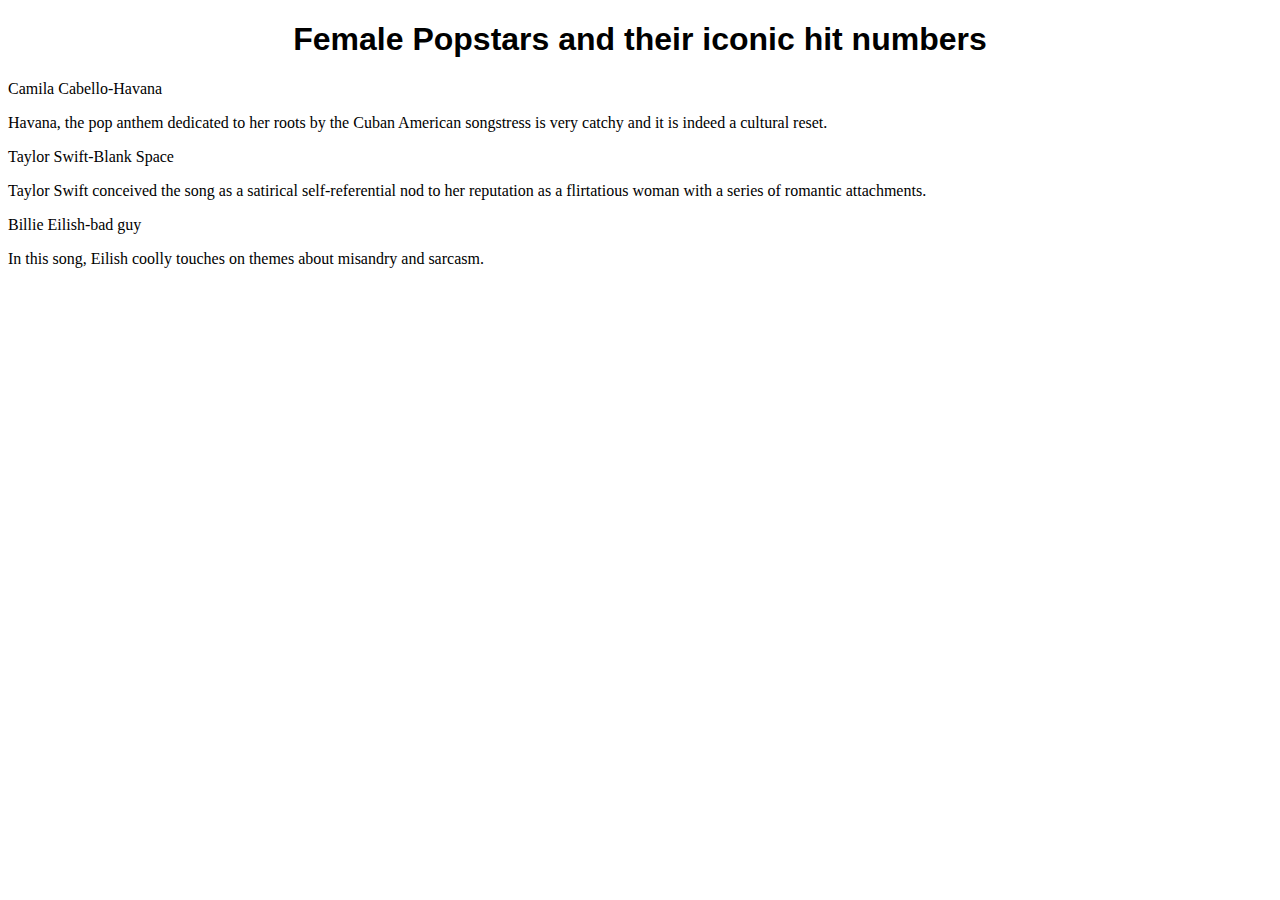
==== module2-solution/index.html @ 6a99687f "hi" ====
<!DOCTYPE html>
<html>
<head>
	<meta charset="UTF-8">
	<meta name="viewport" content="width=device-width, initial-scale=1">
	<link rel="stylesheet" href="style.css">
	<title>Module 2 Assignment</title>
</head>
<body>
<div class="row">
	<h1>Female Popstars and their iconic hit numbers</h1> 
</div>
<div>
	<section class="col-sm-12" class="col-md-6" class="col-lg-4" class="container"><p class="p1">Camila Cabello-Havana</p><p class="p2">Havana, the pop anthem dedicated to her roots by the Cuban American songstress is very catchy and it is indeed a cultural reset.</p></section>
	<section class="col-sm-12" class="col-md-6" class="col-lg-4" class="container"><p class="p1">Taylor Swift-Blank Space</p><p class="p2">Taylor Swift conceived the song as a satirical self-referential nod to her reputation as a flirtatious woman with a series of romantic attachments.</p></section>
	<section class="col-sm-12" class="col-md-6" class="col-lg-4" class="container"><p class="p1">Billie Eilish-bad guy</p><p class="p2">In this song, Eilish coolly touches on themes about misandry and sarcasm.</p></section>
</div>
</body>
</html>
---- module2-solution/style.css ----
.row{
	text-align: center;
	font-family: sans-serif;
	font-weight: bold;
}
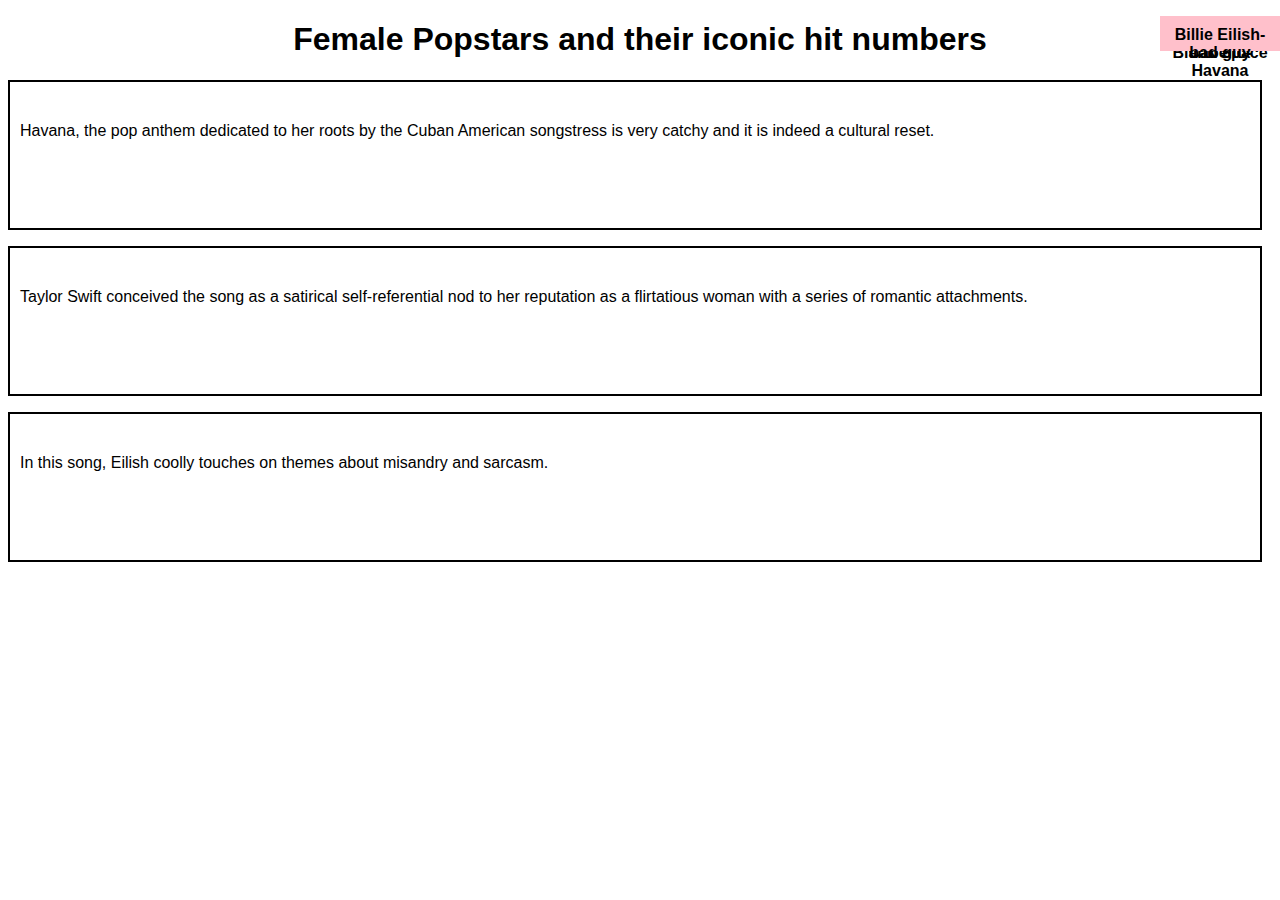
==== commit 6e266902: "hi" ====
--- a/module2-solution/index.html
+++ b/module2-solution/index.html
@@ -13,7 +13,7 @@
 <div>
 	<section class="col-sm-12" class="col-md-6" class="col-lg-4" class="container"><p class="p1">Camila Cabello-Havana</p><p class="p2">Havana, the pop anthem dedicated to her roots by the Cuban American songstress is very catchy and it is indeed a cultural reset.</p></section>
 	<section class="col-sm-12" class="col-md-6" class="col-lg-4" class="container"><p class="p1">Taylor Swift-Blank Space</p><p class="p2">Taylor Swift conceived the song as a satirical self-referential nod to her reputation as a flirtatious woman with a series of romantic attachments.</p></section>
-	<section class="col-sm-12" class="col-md-6" class="col-lg-4" class="container"><p class="p1">Billie Eilish-bad guy</p><p class="p2">In this song, Eilish coolly touches on themes about misandry and sarcasm.</p></section>
+	<section class="col-sm-12" class="col-md-12" class="col-lg-4" class="container"><p class="p1">Billie Eilish-bad guy</p><p class="p2">In this song, Eilish coolly touches on themes about misandry and sarcasm.</p></section>
 </div>
 </body>
 </html>--- a/module2-solution/style.css
+++ b/module2-solution/style.css
@@ -1,5 +1,66 @@
+*{
+	box-sizing: border-box;
+    font-family: Arial, Helvetica, sans-serif;
+}
+
 .row{
 	text-align: center;
-	font-family: sans-serif;
 	font-weight: bold;
-}+}
+
+.p1{
+	background-color: pink;
+    color: black;
+    position: absolute;
+    top: 0;
+    right: 0;
+    font-weight: bold;
+    height: 35px;
+    width: 120px;
+    padding: 10px;
+    text-align: center;
+}
+
+.p2{
+	background-color: 0000FF;
+    border: 2px solid black;
+    height: 150px;
+    margin-right: 10px;
+    padding: 40px 10px 5px 10px;
+    overflow: hidden;
+}
+
+.container{
+	position: relative;
+}
+
+@media (min-width: 768px) and (max-width: 991px){
+.col-md-12 {
+    width: 100%;
+    float: left;
+}
+}
+
+@media (min-width: 992px)
+{
+	.col-lg-4 {
+    width: 33.33%;
+    float: left;
+}
+}
+
+@media (min-width: 768px) and (max-width: 991px){
+.col-md-6 {
+    width: 50%;
+    float: left;
+}
+
+@media (max-width: 767px)
+{
+	col-sm-12 {
+    width:100%;
+    float:left;
+}
+}
+
+
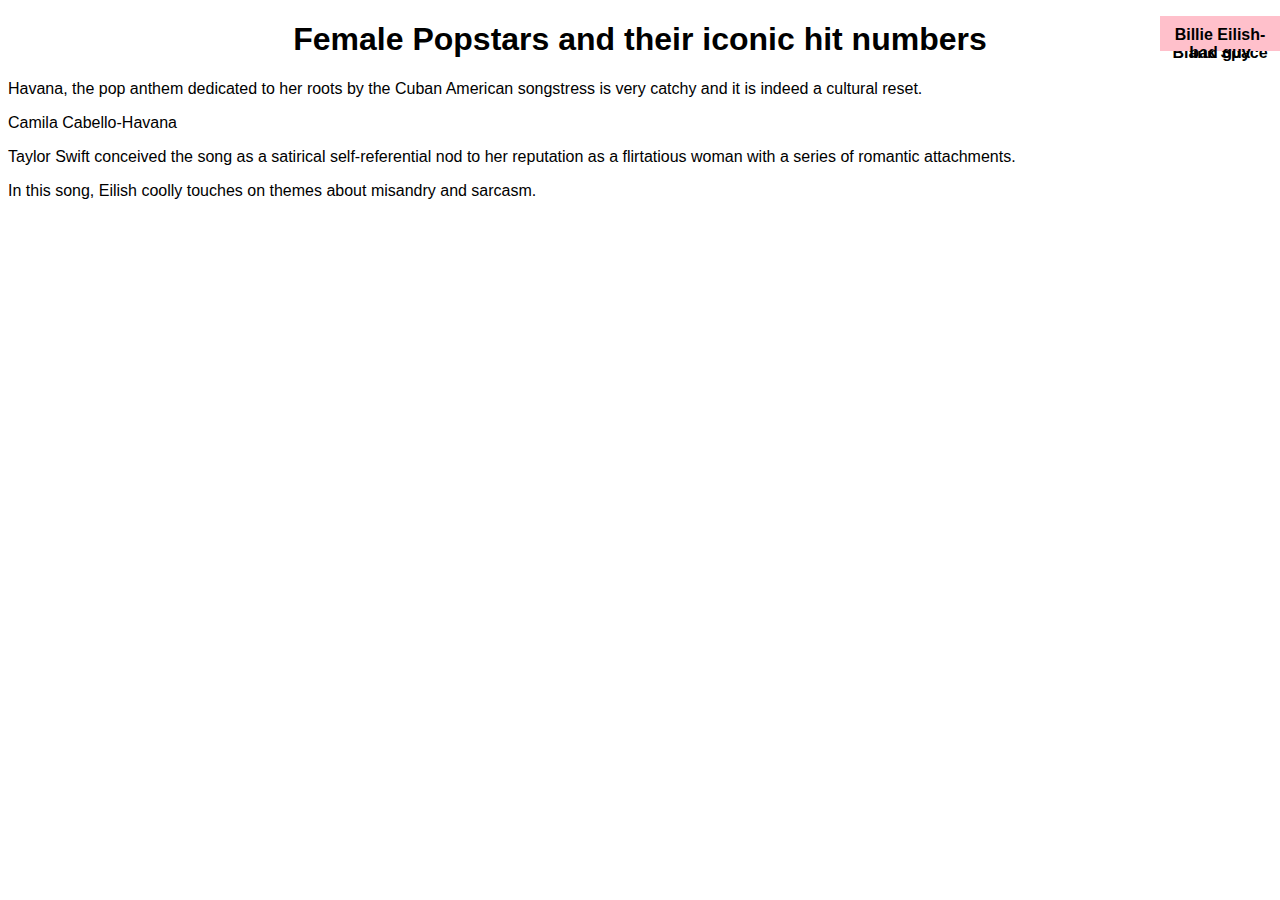
==== commit d03b0641: "hi" ====
--- a/module2-solution/index.html
+++ b/module2-solution/index.html
@@ -10,10 +10,8 @@
 <div class="row">
 	<h1>Female Popstars and their iconic hit numbers</h1> 
 </div>
-<div>
-	<section class="col-sm-12" class="col-md-6" class="col-lg-4" class="container"><p class="p1">Camila Cabello-Havana</p><p class="p2">Havana, the pop anthem dedicated to her roots by the Cuban American songstress is very catchy and it is indeed a cultural reset.</p></section>
-	<section class="col-sm-12" class="col-md-6" class="col-lg-4" class="container"><p class="p1">Taylor Swift-Blank Space</p><p class="p2">Taylor Swift conceived the song as a satirical self-referential nod to her reputation as a flirtatious woman with a series of romantic attachments.</p></section>
-	<section class="col-sm-12" class="col-md-12" class="col-lg-4" class="container"><p class="p1">Billie Eilish-bad guy</p><p class="p2">In this song, Eilish coolly touches on themes about misandry and sarcasm.</p></section>
-</div>
+<div class="col-sm-12" class="col-md-6" class="col-lg-4" class="container"><p>Havana, the pop anthem dedicated to her roots by the Cuban American songstress is very catchy and it is indeed a cultural reset.</p> <p id="p1">Camila Cabello-Havana</p> </div>
+<div class="col-sm-12" class="col-md-6" class="col-lg-4" class="container"><p>Taylor Swift conceived the song as a satirical self-referential nod to her reputation as a flirtatious woman with a series of romantic attachments.</p><p id="p2">Taylor Swift-Blank Space</p> </div>
+<div class="col-sm-12" class="col-md-12" class="col-lg-4" class="container"><p>In this song, Eilish coolly touches on themes about misandry and sarcasm.</p><p id="p3">Billie Eilish-bad guy</p></div>
 </body>
 </html>--- a/module2-solution/style.css
+++ b/module2-solution/style.css
@@ -21,14 +21,33 @@
     text-align: center;
 }
 
-.p2{
-	background-color: 0000FF;
-    border: 2px solid black;
-    height: 150px;
-    margin-right: 10px;
-    padding: 40px 10px 5px 10px;
-    overflow: hidden;
+#p2 {
+    background-color: pink;
+    color: black;
+    position: absolute;
+    top: 0;
+    right: 0;
+    font-weight: bold;
+    height: 35px;
+    width: 120px;
+    padding: 10px;
+    text-align: center;
+    font-family: Arial, Helvetica, sans-serif;
 }
+
+#p3 {
+    background-color: pink;
+    position: absolute;
+    top: 0;
+    right: 0;
+    font-weight: bold;
+    height: 35px;
+    width: 120px;
+    padding: 10px;
+    text-align: center;
+    font-family: Arial, Helvetica, sans-serif;
+}
+
 
 .container{
 	position: relative;
@@ -61,6 +80,4 @@
     width:100%;
     float:left;
 }
-}
-
-
+}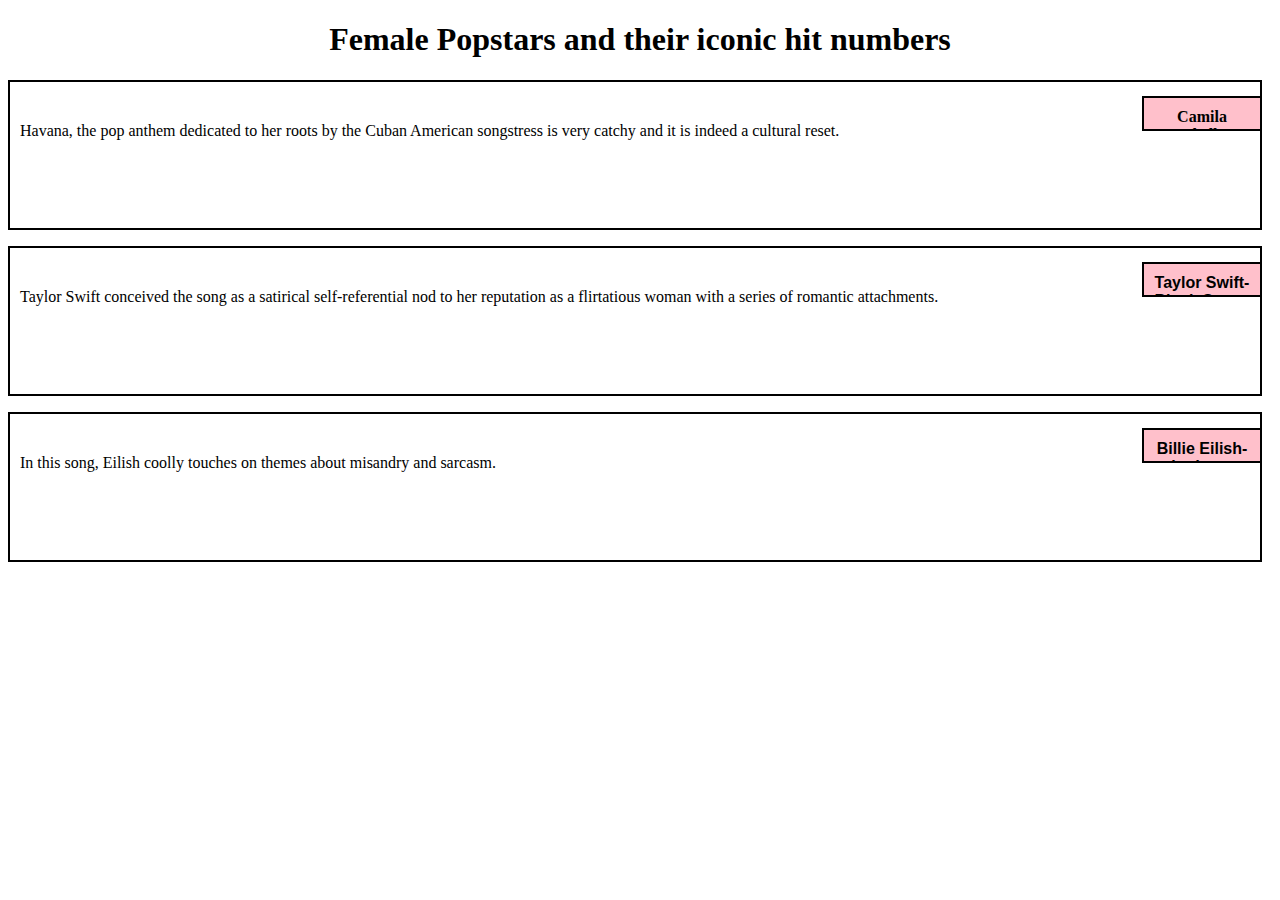
==== commit b9526676: "hi" ====
--- a/module2-solution/index.html
+++ b/module2-solution/index.html
@@ -10,8 +10,8 @@
 <div class="row">
 	<h1>Female Popstars and their iconic hit numbers</h1> 
 </div>
-<div class="col-sm-12" class="col-md-6" class="col-lg-4" class="container"><p>Havana, the pop anthem dedicated to her roots by the Cuban American songstress is very catchy and it is indeed a cultural reset.</p> <p id="p1">Camila Cabello-Havana</p> </div>
-<div class="col-sm-12" class="col-md-6" class="col-lg-4" class="container"><p>Taylor Swift conceived the song as a satirical self-referential nod to her reputation as a flirtatious woman with a series of romantic attachments.</p><p id="p2">Taylor Swift-Blank Space</p> </div>
-<div class="col-sm-12" class="col-md-12" class="col-lg-4" class="container"><p>In this song, Eilish coolly touches on themes about misandry and sarcasm.</p><p id="p3">Billie Eilish-bad guy</p></div>
+<div class="col-sm-12" class="col-md-6" class="col-lg-4" id="container"><p>Havana, the pop anthem dedicated to her roots by the Cuban American songstress is very catchy and it is indeed a cultural reset.</p> <p id="p1">Camila Cabello-Havana</p> </div>
+<div class="col-sm-12" class="col-md-6" class="col-lg-4" id="container"><p>Taylor Swift conceived the song as a satirical self-referential nod to her reputation as a flirtatious woman with a series of romantic attachments.</p><p id="p2">Taylor Swift-Blank Space</p> </div>
+<div class="col-sm-12" class="col-md-12" class="col-lg-4" id="container"><p>In this song, Eilish coolly touches on themes about misandry and sarcasm.</p><p id="p3">Billie Eilish-bad guy</p></div>
 </body>
 </html>--- a/module2-solution/style.css
+++ b/module2-solution/style.css
@@ -1,6 +1,5 @@
 *{
 	box-sizing: border-box;
-    font-family: Arial, Helvetica, sans-serif;
 }
 
 .row{
@@ -8,7 +7,21 @@
 	font-weight: bold;
 }
 
-.p1{
+#container{
+	position: relative;
+}
+
+
+p {
+    background-color: FCE2E0;
+    border: 2px solid black;
+    height: 150px;
+    margin-right: 10px;
+    padding: 40px 10px 5px 10px;
+    overflow: hidden;
+}
+
+#p1{
 	background-color: pink;
     color: black;
     position: absolute;
@@ -49,10 +62,6 @@
 }
 
 
-.container{
-	position: relative;
-}
-
 @media (min-width: 768px) and (max-width: 991px){
 .col-md-12 {
     width: 100%;
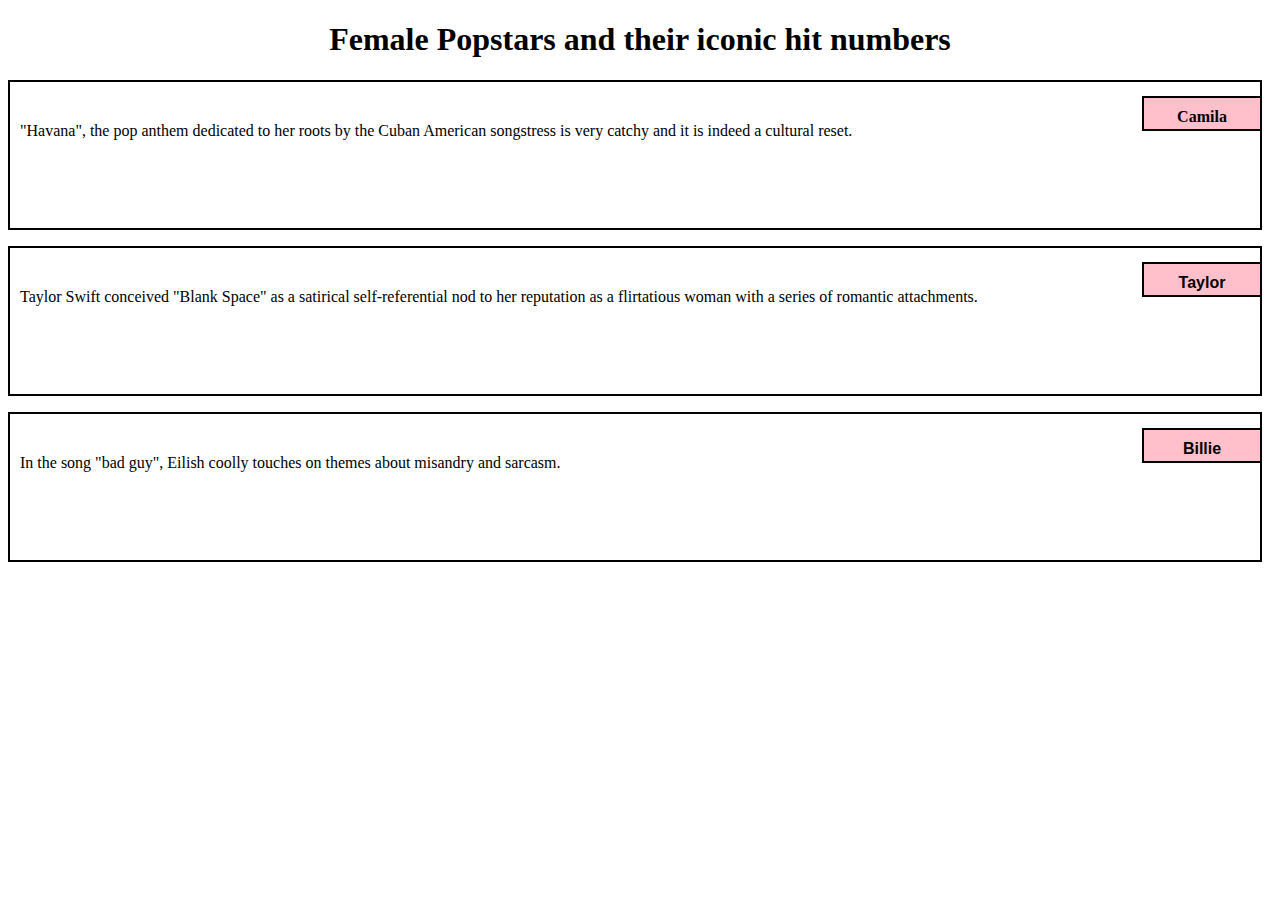
==== commit efcfa56e: "what" ====
--- a/module2-solution/index.html
+++ b/module2-solution/index.html
@@ -10,8 +10,17 @@
 <div class="row">
 	<h1>Female Popstars and their iconic hit numbers</h1> 
 </div>
-<div class="col-sm-12" class="col-md-6" class="col-lg-4" id="container"><p>Havana, the pop anthem dedicated to her roots by the Cuban American songstress is very catchy and it is indeed a cultural reset.</p> <p id="p1">Camila Cabello-Havana</p> </div>
-<div class="col-sm-12" class="col-md-6" class="col-lg-4" id="container"><p>Taylor Swift conceived the song as a satirical self-referential nod to her reputation as a flirtatious woman with a series of romantic attachments.</p><p id="p2">Taylor Swift-Blank Space</p> </div>
-<div class="col-sm-12" class="col-md-12" class="col-lg-4" id="container"><p>In this song, Eilish coolly touches on themes about misandry and sarcasm.</p><p id="p3">Billie Eilish-bad guy</p></div>
+<div class="col-sm-12" class="col-md-6" class="col-lg-4" id="container">
+	<p>"Havana", the pop anthem dedicated to her roots by the Cuban American songstress is very catchy and it is indeed a cultural reset.
+	</p> <p id="p1">Camila</p> 
+</div>
+<div class="col-sm-12" class="col-md-6" class="col-lg-4" id="container">
+	<p>Taylor Swift conceived "Blank Space" as a satirical self-referential nod to her reputation as a flirtatious woman with a series of romantic attachments.</p>
+	<p id="p2">Taylor</p> 
+</div>
+<div class="col-sm-12" class="col-md-12" class="col-lg-4" id="container">
+	<p>In the song "bad guy", Eilish coolly touches on themes about misandry and sarcasm.</p>
+	<p id="p3">Billie</p>
+</div>
 </body>
 </html>--- a/module2-solution/style.css
+++ b/module2-solution/style.css
@@ -62,7 +62,8 @@
 }
 
 
-@media (min-width: 768px) and (max-width: 991px){
+@media (min-width: 768px) and (max-width: 991px)
+{
 .col-md-12 {
     width: 100%;
     float: left;
@@ -77,10 +78,12 @@
 }
 }
 
-@media (min-width: 768px) and (max-width: 991px){
+@media (min-width: 768px) and (max-width: 991px)
+{
 .col-md-6 {
     width: 50%;
     float: left;
+}
 }
 
 @media (max-width: 767px)
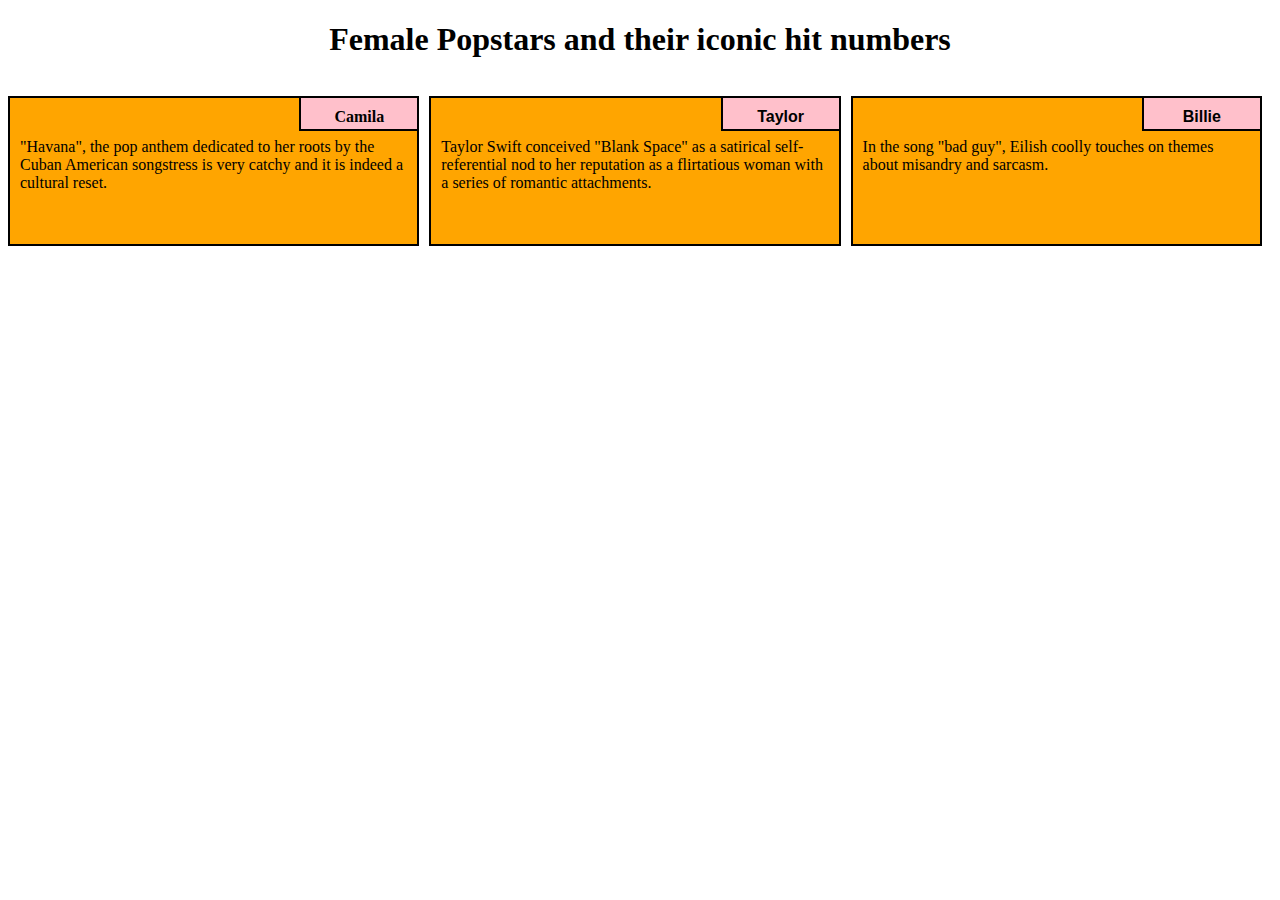
==== commit 507c8170: "what" ====
--- a/module2-solution/index.html
+++ b/module2-solution/index.html
@@ -10,15 +10,15 @@
 <div class="row">
 	<h1>Female Popstars and their iconic hit numbers</h1> 
 </div>
-<div class="col-sm-12" class="col-md-6" class="col-lg-4" id="container">
+<div class="col-lg-4 col-md-6 col-sm-12" id="container">
 	<p>"Havana", the pop anthem dedicated to her roots by the Cuban American songstress is very catchy and it is indeed a cultural reset.
 	</p> <p id="p1">Camila</p> 
 </div>
-<div class="col-sm-12" class="col-md-6" class="col-lg-4" id="container">
+<div class="col-lg-4 col-md-6 col-sm-12" id="container">
 	<p>Taylor Swift conceived "Blank Space" as a satirical self-referential nod to her reputation as a flirtatious woman with a series of romantic attachments.</p>
 	<p id="p2">Taylor</p> 
 </div>
-<div class="col-sm-12" class="col-md-12" class="col-lg-4" id="container">
+<div class="col-lg-4 col-md-12 col-sm-12" id="container">
 	<p>In the song "bad guy", Eilish coolly touches on themes about misandry and sarcasm.</p>
 	<p id="p3">Billie</p>
 </div>
--- a/module2-solution/style.css
+++ b/module2-solution/style.css
@@ -1,7 +1,3 @@
-*{
-	box-sizing: border-box;
-}
-
 .row{
 	text-align: center;
 	font-weight: bold;
@@ -13,7 +9,7 @@
 
 
 p {
-    background-color: FCE2E0;
+    background-color: orange;
     border: 2px solid black;
     height: 150px;
     margin-right: 10px;
@@ -62,34 +58,143 @@
 }
 
 
-@media (min-width: 768px) and (max-width: 991px)
-{
-.col-md-12 {
+/********** Large devices only **********/
+@media (min-width: 992px) {
+  .col-lg-1, .col-lg-2, .col-lg-3, .col-lg-4, .col-lg-5, .col-lg-6, .col-lg-7, .col-lg-8, .col-lg-9, .col-lg-10, .col-lg-11, .col-lg-12 {
+    float: left;
+  }
+  .col-lg-1 {
+    width: 8.33%;
+  }
+  .col-lg-2 {
+    width: 16.66%;
+  }
+  .col-lg-3 {
+    width: 25%;
+  }
+  .col-lg-4 {
+    width: 33.33%;
+  
+  }
+  .col-lg-5 {
+    width: 41.66%;
+  }
+  .col-lg-6 {
+    width: 50%;
+  }
+  .col-lg-7 {
+    width: 58.33%;
+  }
+  .col-lg-8 {
+    width: 66.66%;
+  }
+  .col-lg-9 {
+    width: 74.99%;
+  }
+  .col-lg-10 {
+    width: 83.33%;
+  }
+  .col-lg-11 {
+    width: 91.66%;
+  }
+  .col-lg-12 {
     width: 100%;
+  }
+
+  
+}
+
+/********** Medium devices only **********/
+@media (min-width: 768px) and (max-width: 991px) {
+  .col-md-1, .col-md-2, .col-md-3, .col-md-4, .col-md-5, .col-md-6, .col-md-7, .col-md-8, .col-md-9, .col-md-10, .col-md-11, .col-md-12 {
     float: left;
-}
-}
-
-@media (min-width: 992px)
-{
-	.col-lg-4 {
+   
+  }
+  .col-md-1 {
+    width: 8.33%;
+  }
+  .col-md-2 {
+    width: 16.66%;
+  }
+  .col-md-3 {
+    width: 25%;
+  }
+  .col-md-4 {
     width: 33.33%;
+  }
+  .col-md-5 {
+    width: 41.66%;
+  }
+  .col-md-6 {
+    width: 50%;
+  }
+  .col-md-7 {
+    width: 58.33%;
+  }
+  .col-md-8 {
+    width: 66.66%;
+  }
+  .col-md-9 {
+    width: 74.99%;
+  }
+  .col-md-10 {
+    width: 83.33%;
+  }
+  .col-md-11 {
+    width: 91.66%;
+  }
+  .col-md-12 {
+    width: 100%;
+  }
+}
+
+/********** Mobile only **********/
+@media (max-width: 767px) {
+  .col-sm-1, .col-sm-2, .col-sm-3, .col-sm-4, .col-sm-5, .col-sm-6, .col-sm-7, .col-sm-8, .col-sm-9, .col-sm-10, .col-sm-11, .col-sm-12 {
     float: left;
-}
-}
-
-@media (min-width: 768px) and (max-width: 991px)
-{
-.col-md-6 {
+  }
+  .col-sm-1 {
+    width: 8.33%;
+  }
+  .col-sm-2 {
+    width: 16.66%;
+  }
+  .col-sm-3 {
+    width: 25%;
+  }
+  .col-sm-4 {
+    width: 33.33%;
+  
+  }
+  .col-sm-5 {
+    width: 41.66%;
+  }
+  .col-sm-6 {
     width: 50%;
-    float: left;
-}
-}
-
-@media (max-width: 767px)
-{
-	col-sm-12 {
-    width:100%;
-    float:left;
-}
+  }
+  .col-sm-7 {
+    width: 58.33%;
+  }
+  .col-sm-8 {
+    width: 66.66%;
+  }
+  .col-sm-9 {
+    width: 74.99%;
+  }
+  .col-sm-10 {
+    width: 83.33%;
+  }
+  .col-sm-11 {
+    width: 91.66%;
+  }
+  .col-sm-12 {
+    width: 100%;
+  }
+
+  
+}
+
+
+* {
+	box-sizing: border-box;
 }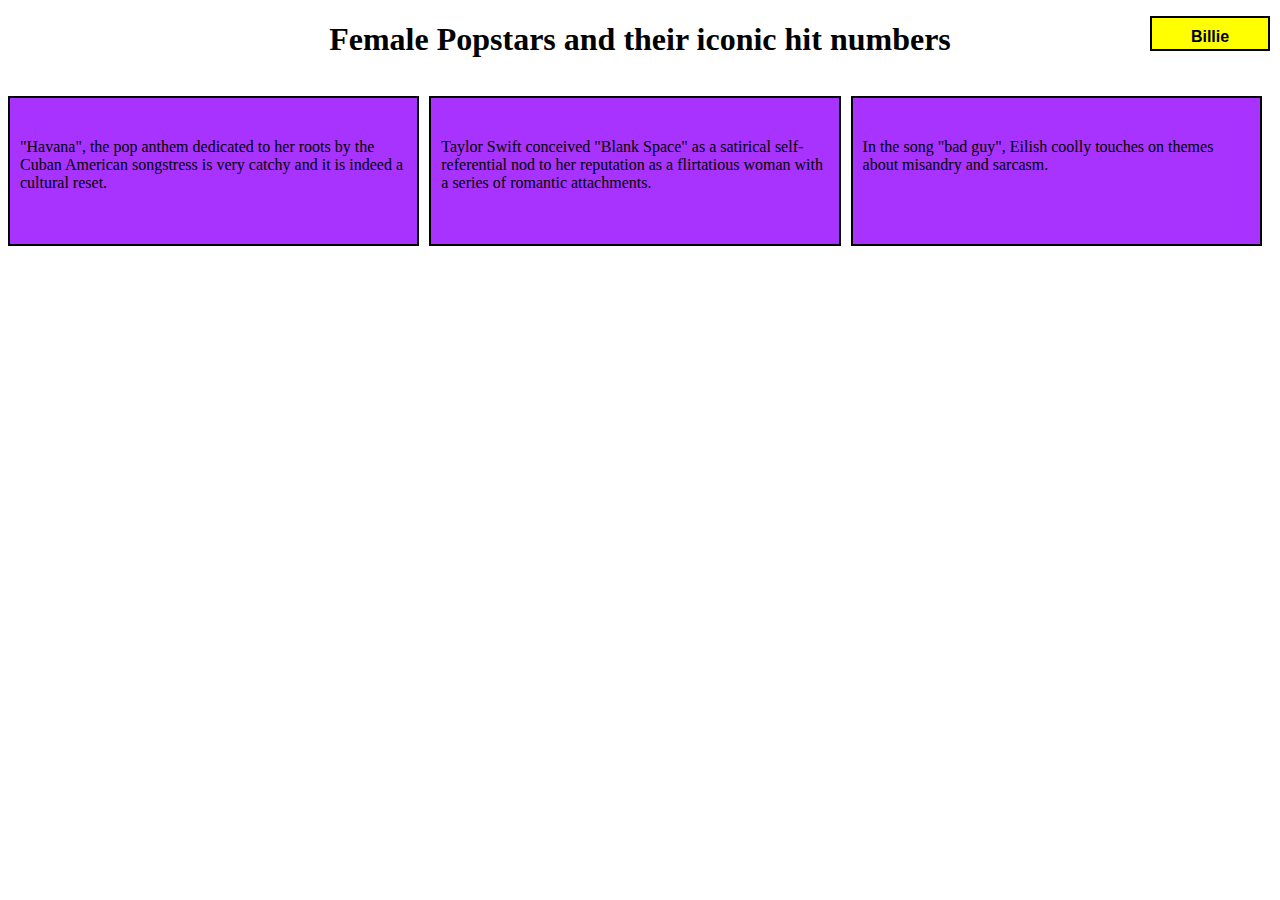
==== commit b519045a: "what" ====
--- a/module2-solution/index.html
+++ b/module2-solution/index.html
@@ -10,17 +10,17 @@
 <div class="row">
 	<h1>Female Popstars and their iconic hit numbers</h1> 
 </div>
-<div class="col-lg-4 col-md-6 col-sm-12" id="container">
+<section class="col-lg-4 col-md-6 col-sm-12" class="container">
 	<p>"Havana", the pop anthem dedicated to her roots by the Cuban American songstress is very catchy and it is indeed a cultural reset.
 	</p> <p id="p1">Camila</p> 
-</div>
-<div class="col-lg-4 col-md-6 col-sm-12" id="container">
+</section>
+<section class="col-lg-4 col-md-6 col-sm-12" class="container">
 	<p>Taylor Swift conceived "Blank Space" as a satirical self-referential nod to her reputation as a flirtatious woman with a series of romantic attachments.</p>
 	<p id="p2">Taylor</p> 
-</div>
-<div class="col-lg-4 col-md-12 col-sm-12" id="container">
+</section>
+<section class="col-lg-4 col-md-12 col-sm-12" class="container">
 	<p>In the song "bad guy", Eilish coolly touches on themes about misandry and sarcasm.</p>
 	<p id="p3">Billie</p>
-</div>
+</section>
 </body>
 </html>--- a/module2-solution/style.css
+++ b/module2-solution/style.css
@@ -3,13 +3,13 @@
 	font-weight: bold;
 }
 
-#container{
+.container{
 	position: relative;
 }
 
 
 p {
-    background-color: orange;
+    background-color: #A833FF;
     border: 2px solid black;
     height: 150px;
     margin-right: 10px;
@@ -18,7 +18,7 @@
 }
 
 #p1{
-	background-color: pink;
+	background-color: yellow;
     color: black;
     position: absolute;
     top: 0;
@@ -31,7 +31,7 @@
 }
 
 #p2 {
-    background-color: pink;
+    background-color: yellow;
     color: black;
     position: absolute;
     top: 0;
@@ -45,7 +45,7 @@
 }
 
 #p3 {
-    background-color: pink;
+    background-color: yellow;
     position: absolute;
     top: 0;
     right: 0;
@@ -57,7 +57,6 @@
     font-family: Arial, Helvetica, sans-serif;
 }
 
-
 /********** Large devices only **********/
 @media (min-width: 992px) {
   .col-lg-1, .col-lg-2, .col-lg-3, .col-lg-4, .col-lg-5, .col-lg-6, .col-lg-7, .col-lg-8, .col-lg-9, .col-lg-10, .col-lg-11, .col-lg-12 {
@@ -195,6 +194,7 @@
 }
 
 
+
 * {
 	box-sizing: border-box;
 }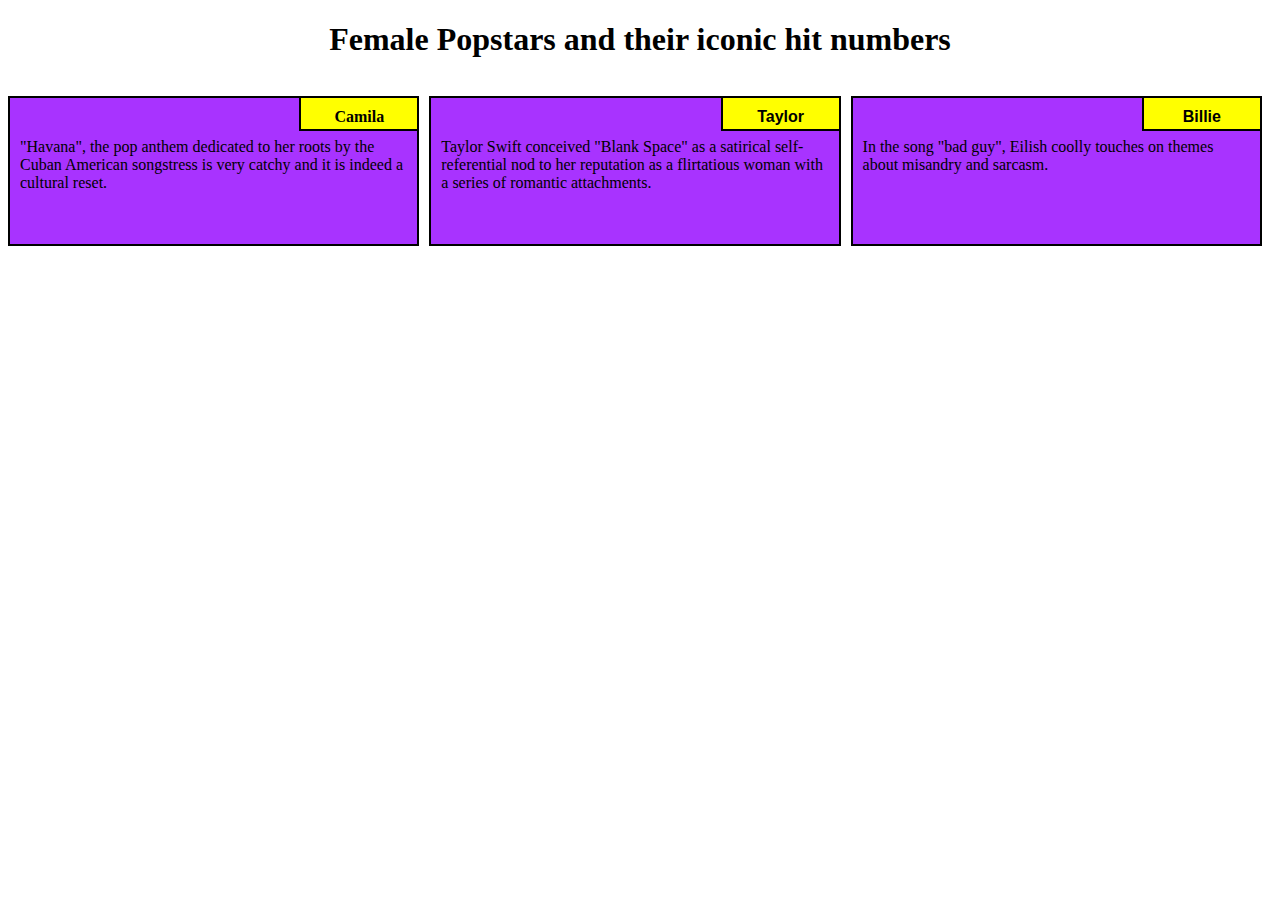
==== commit d34fc232: "what" ====
--- a/module2-solution/index.html
+++ b/module2-solution/index.html
@@ -10,15 +10,15 @@
 <div class="row">
 	<h1>Female Popstars and their iconic hit numbers</h1> 
 </div>
-<section class="col-lg-4 col-md-6 col-sm-12" class="container">
+<section class="col-lg-4 col-md-6 col-sm-12 container">
 	<p>"Havana", the pop anthem dedicated to her roots by the Cuban American songstress is very catchy and it is indeed a cultural reset.
 	</p> <p id="p1">Camila</p> 
 </section>
-<section class="col-lg-4 col-md-6 col-sm-12" class="container">
+<section class="col-lg-4 col-md-6 col-sm-12 container">
 	<p>Taylor Swift conceived "Blank Space" as a satirical self-referential nod to her reputation as a flirtatious woman with a series of romantic attachments.</p>
 	<p id="p2">Taylor</p> 
 </section>
-<section class="col-lg-4 col-md-12 col-sm-12" class="container">
+<section class="col-lg-4 col-md-12 col-sm-12 container">
 	<p>In the song "bad guy", Eilish coolly touches on themes about misandry and sarcasm.</p>
 	<p id="p3">Billie</p>
 </section>
